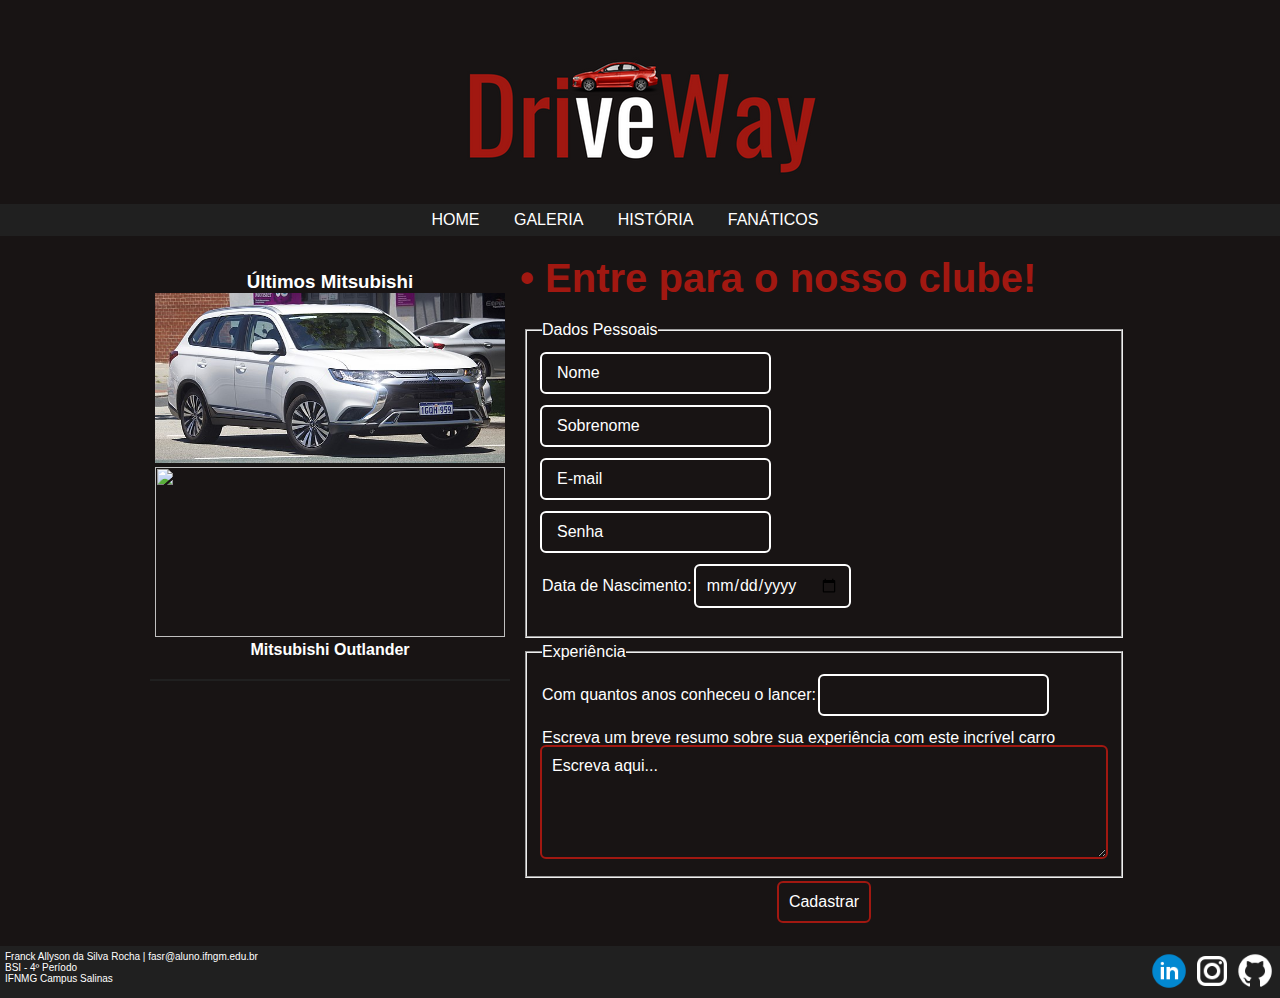
==== fanaticos.html @ 38315afa "Commit trabalho" ====
<!DOCTYPE html>
<html lang="en">
<head>
    <meta charset="UTF-8">
    <meta http-equiv="refresh">
    <link rel="icon" type="image/png" href="images/icone.png"/>
    <title>DriveWay - Fanáticos</title>
    <link rel="stylesheet" href="css/styles.css">
</head>
<body>
    <div id="principal"><!-- Inicio Principal -->
        <header><!-- Inicio header -->

            <div id="logo">
                <a href=""><img src="images/logo.png" alt="DriveWay" height="200px" width="600px"></a>
            </div>

            <nav>
                <ul>
                    <li><a href="index.html">Home</a></li>
                    <li><a href="galeria.html">Galeria</a></li>
                    <li><a href="historia.html">História</a></li>
                    <li><a href="fanaticos.html">Fanáticos</a></li>
                </ul>
            </nav>
        </header> <!-- Fim Header -->

        <div id="conteudo"><!-- Inicio Conteudo -->

            <aside><!-- Inicio Aside -->

                <section id="ultimo-lancamento">
                    <div>
                        <h3>Últimos Mitsubishi</h3>
                    </div>

                    <div id="imagens-aside">
                         <a href="https://pt.wikipedia.org/wiki/Mitsubishi_Outlander">
                            <img src="images/ultima-geracao-lancer.jpg" alt="">
                        </a>

                        <a href="https://pt.wikipedia.org/wiki/Mitsubishi_Outlander">
                            <img src="images/ultima-geracao-lancer-1.jpg" alt="">
                        </a>
                    </div>

                    <h4>Mitsubishi Outlander</h4>
                </section>
            </aside><!-- Fim Aside -->

            <div id="area-central"><!-- Inicio Area Central -->

                <section id="titulo-capa">
                    <h1>• Entre para o nosso clube!</h1>
                </section>

                <section id="postagens">

                    <form id="form-cadastro">

                        <fieldset>
                            <legend>Dados Pessoais</legend>

                            <input required class="input" type="text" name="fnome" id="fnome">
                            <label class="input-label" for="fnome">Nome</label>
                            <br>
                            <input required class="input" type="text" name="snome" id="snome">
                            <label class="input-label" for="snome">Sobrenome</label>
                            <br>
                            <input required class="input" type="email" name="email" id="email">
                            <label class="input-label" for="email">E-mail</label>
                            <br>
                            <input required class="input" type="password" name="senha" id="senha">
                            <label class="input-label" for="senha">Senha</label>
                            <br>
                            <label for="data-nasc">Data de Nascimento:</label>
                            <input required class="input" type="date" name="data-nasc" id="data-nasc">
                        </fieldset>
                        <fieldset>
                            <legend>Experiência</legend>
                            Com quantos anos conheceu o lancer: <input required class="input" type="number" name="idade" id="idade">
                            <br>Escreva um breve resumo sobre sua experiência com este incrível carro
                            <br><textarea class="input" name="exp" id="exp" rows="5" cols="57">Escreva aqui...</textarea>

                        </fieldset>
                        <input required class="input" type="submit" value="Cadastrar">
                    </form>


                </section>

            </div><!-- Fim Area Central -->



        </div><!-- Fim Conteudo -->

        <footer><!-- Inicio Footer -->
            <div id="identificacao">
                <p>Franck Allyson da Silva Rocha | fasr@aluno.ifngm.edu.br</p>
                <p>BSI - 4º Período</p>
                <p>IFNMG Campus Salinas</p>
            </div>
            <div id="contatos">
                <ul>
                    <li><a href="https://www.linkedin.com/in/franck-allyson-da-silva-rocha-7b9866229?lipi=urn%3Ali%3Apage%3Ad_flagship3_profile_view_base_contact_details%3BXCXjG33RS8%2BI8dlNO2LfBA%3D%3D"><img
                            src="images/linkedin.png" width="40px"></a></li>
                    <li><a href="https://www.instagram.com/franckk_allyson/"><img src="images/instagram.png" width="40px"></a></li>
                    <li><a href="https://www.github.com/franckallyson/"><img src="images/github.png" width="40px"></a></li>
                </ul>
            </div>
        </footer><!-- Fim Footer -->
    </div><!--Fim Principal -->

</body>
</html>
---- css/styles.css ----
*{
    margin: 0;
    padding: 0;
}

body{
    background-color: #181414;
    font-family: "Oswald", Verdana, Sans-serif;
    color: #FFF;
}

a:link, a:active, a:visited{
    color: #FFF;
    text-decoration: none;
}

a:hover{
    color: red;
}

/* Estruturação */
#principal {
    text-align: center;
}


/* Cabeçalho */
header {
    text-align: center;
}
header #logo{
    margin: 0;
}

nav ul{
    list-style: none;
    padding: 7px;
    background-color: #202020;
}

nav ul li {
    display: inline;
}

nav ul li a:link{
    margin-right:30px;
    padding-bottom: 3px;
    text-transform: uppercase;
}

nav ul li a:hover{
    color: #A11811;
    background-color: #303030;
    padding: 7px;
}

/* Conteudo */

#conteudo {
    width: 980px;
    margin: 0px auto;
    display: flex;
    justify-content: space-between;
}

#area-central {
    width: 650px;
}

section#titulo-capa {
    color: #A11811;
    margin: 20px 10px;
    text-align: left;
    font-size: 20px;
}

section#postagens {
    margin: 10px;
}

section#postagens .postagem h2{
    font-family: "Lucida Console", Helvetica, sans-serif;
    text-align: center;
}

section#postagens .postagem {
    border-top: 2px solid #FFF;
    padding: 20px 0;
    text-align: center;
}

section#postagens .postagem p{
    font-family: Arial, Helvetica, sans-serif;
    text-align: justify;
    margin: 10px 0;
}

section#postagens .postagem img{
     width: 630px;
}


/* Area lateral */
aside {
    width: 400px;
    margin-top: 15px;
    text-align: center;
}


aside #ultimo-lancamento #imagens-aside{
    display: flex;
    flex-direction: column;
    flex-wrap: wrap;
}

aside img {
    margin: auto 5px;
    width: 350px;
    height: 170px;
}

aside section {
    padding: 20px 0 20px 0;
    border-bottom: 2px solid #202020;
}

/* Formularios */

#participe {
    position: relative;
}

aside #participe #form-participe {
    margin-top: 20px;
    text-align: center;
}

#form-cadastro input {
    margin-bottom: 15px;
}

#form-cadastro .input-label {
    position: absolute;
    left: 20px;
}

fieldset {
    position: relative;
    padding: 15px;
    margin: 5px;
    text-align: left;
}


.input {
    padding: 10px;
    border: none;
    border-radius: 4px;
    font: inherit;
    color: #FFF;
    background-color: transparent;
    outline: 2px solid #FFF;
}

.input-label {
    position: absolute;
    left: 20px;
    transform: translate(10px, 10px);
    transition: transform .25s;
}

.input:focus+.input-label, .input:valid+.input-label {
    transform: translate(10px, -14px) scale(.8);
    padding-inline: 5px;
    color: #d1c5fc;
    background-color: #181414;
}

.input:is(:focus, :valid) {
    outline-color: #A11811;
}

textarea {
    outline: 2px solid #FFF;
}

/* Parallax Galeria */
.caixa1, .caixa2, .caixa3, .caixa4 {
    position: relative;
    height: 700px;
    width: 100%;
    opacity: 0.5;
    background-repeat: no-repeat;
    background-size: cover;
    background-position: center;
    background-attachment: fixed;
}

.caixa1{
    background-image: url(../images/lancer.jpg);
}

.caixa2{
    background-image: url(../images/lancer-versao-final.jpg);
}

.caixa3{
    background-image: url(../images/lancer-premio.jpg);
}

.caixa4{
    background-image: url(../images/ultima-geracao-lancer.jpg);
}

.conteudo-titulo {
    position: absolute;
    left: 0;
    top: 45%;
    width: 100%;
    text-align: center;
}

.conteudo-titulo span.titulo {
    color: #fff;
    background-color: rgba(0, 0, 0, 0.4);
    padding: 18px;
    font-size: 25px;
    letter-spacing: 5px;
    text-transform: uppercase;
}

.texto h3{
    text-align: center;
}

.texto {
    padding: 10px 5px;
    text-align: justify;
}
/* Rodape */
footer {
    background-color: #202020;
    font-family: "Trebuchet MS", Helvetica, sans-serif;
    font-size: 10px;
    display: flex;
    justify-content: space-between;
    padding: 5px;
}

footer #identificacao {
    text-align: left;
}

footer ul {
    list-style: none;
}

footer li {
    display: inline;
}

/* Responsividade */

@media (max-width: 1080px) {
    #conteudo {
        flex-direction: column;
        width: 670px;
    }

    aside {
        width: 650px;
    }

    aside img {
        width: 300px;
    }

    .input-label {
        left: 168px;
    }

    aside #ultimo-lancamento #imagens-aside{
        flex-direction: row;
    }
}
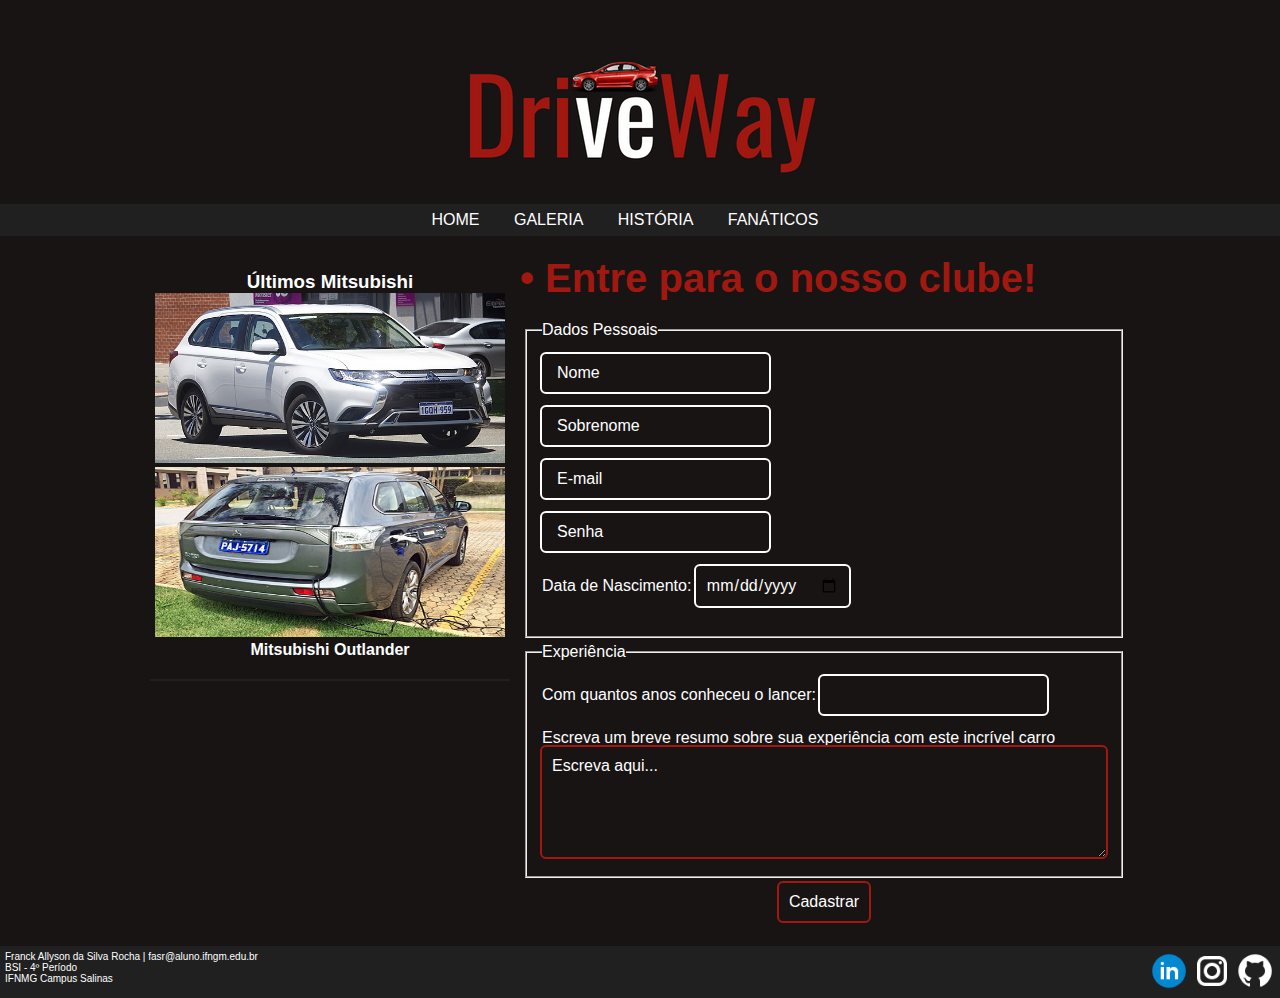
==== commit c61d0e0c: "Ultimas atualizações" ====
--- a/fanaticos.html
+++ b/fanaticos.html
@@ -10,7 +10,7 @@
 <body>
     <div id="principal"><!-- Inicio Principal -->
         <header><!-- Inicio header -->
-
+            <h1>DriveWay</h1>
             <div id="logo">
                 <a href=""><img src="images/logo.png" alt="DriveWay" height="200px" width="600px"></a>
             </div>
--- a/css/styles.css
+++ b/css/styles.css
@@ -28,6 +28,11 @@
 header {
     text-align: center;
 }
+
+header h1{
+    display: None
+}
+
 header #logo{
     margin: 0;
 }
@@ -108,7 +113,7 @@
 }
 
 
-aside #ultimo-lancamento #imagens-aside{
+aside .secao-aside .postagem-aside{
     display: flex;
     flex-direction: column;
     flex-wrap: wrap;
@@ -123,6 +128,11 @@
 aside section {
     padding: 20px 0 20px 0;
     border-bottom: 2px solid #202020;
+}
+
+section.secao-aside ul {
+    padding-left: 30px;
+    margin: 10px;
 }
 
 /* Formularios */
@@ -151,7 +161,6 @@
     margin: 5px;
     text-align: left;
 }
-
 
 .input {
     padding: 10px;
@@ -262,7 +271,7 @@
 
 /* Responsividade */
 
-@media (max-width: 1080px) {
+@media (max-width: 1040px) {
     #conteudo {
         flex-direction: column;
         width: 670px;
@@ -280,7 +289,8 @@
         left: 168px;
     }
 
-    aside #ultimo-lancamento #imagens-aside{
+    aside .secao-aside .postagem-aside{
         flex-direction: row;
-    }
-}
+        justify-content: space-around;
+    }
+}
